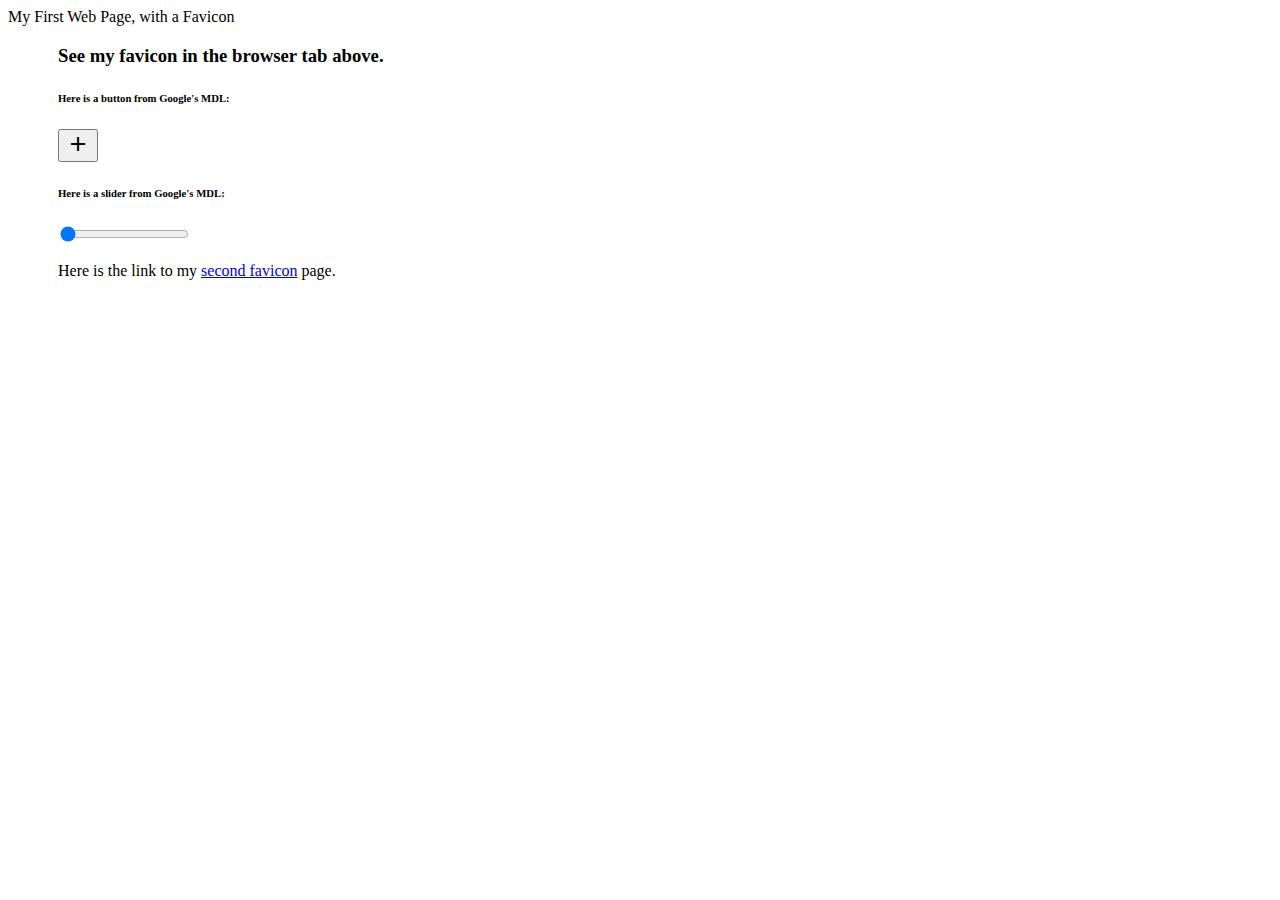
==== index.html @ e66542b3 "Code" ====
<!DOCTYPE html>
<!-- Unit1-06-HTML-Favicon -->
<html lang="en-ca">
  <head>
    <meta charset="utf-8">
    <meta name="description" content="My first webpage, with a favicon">
    <meta name="keywords" content="immaculata, ics2o">
    <meta name="author" content="Ms Raffin">
    <meta name="viewport" content="width=device-width, initial-scale=1.0">
		<!-- For the favicon on this page -->
    <link rel="apple-touch-icon" sizes="180x180" href="./fav_index/apple-touch-icon.png">
    <link rel="icon" type="image/png" sizes="32x32" href="./fav_index/favicon-32x32.png">
    <link rel="icon" type="image/png" sizes="16x16" href="./fav_index/favicon-16x16.png">
    <link rel="manifest" href="./fav_index/site.webmanifest">

		<!-- To use Google's MDL -->
    <link rel="stylesheet" href="https://fonts.googleapis.com/icon?family=Material+Icons">
    <link rel="stylesheet" href="https://code.getmdl.io/1.3.0/material.red-yellow.min.css" />
    <title>My First Web Page, with a Favicon</title>
  </head>
  <body>
		<!-- To use Google's MDL -->
		<script defer src="https://code.getmdl.io/1.3.0/material.min.js"></script>
		
		<div class = "mdl-layout mdl-js-layout mdl-layout--fixed-header">
			
			<!-- Web page header -->
	    <header class = "mdl-layout__header">
	      <div class = "mdl-layout__header-row">      
	        <span class = "mdl-layout-title">My First Web Page, with a Favicon</span>          
	      </div>       
	    </header>
			
			<!-- Container for web page content -->
	    <main class = "mdl-layout__content" style = "padding-left:50px">
				
		    <h3>See my favicon in the browser tab above.</h3>	
				
				<!-- Colored FAB button with ripple -->
				<h6>Here is a button from Google's MDL:</h6>
				<button class="mdl-button mdl-js-button mdl-button--fab mdl-js-ripple-effect mdl-button--colored">
  <i class="material-icons">add</i>
</button>

        <!-- Default Slider -->
        <h6>Here is a slider from Google's MDL:</h6>
<input class="mdl-slider mdl-js-slider" type="range"
  min="0" max="100" value="0" tabindex="0">
				<br>
		    <p>
		      Here is the link to my <a href="https://getmdl.io/index.html">second favicon</a> page.
		    </p>
			</main>
		</div>
  </body>
</html>
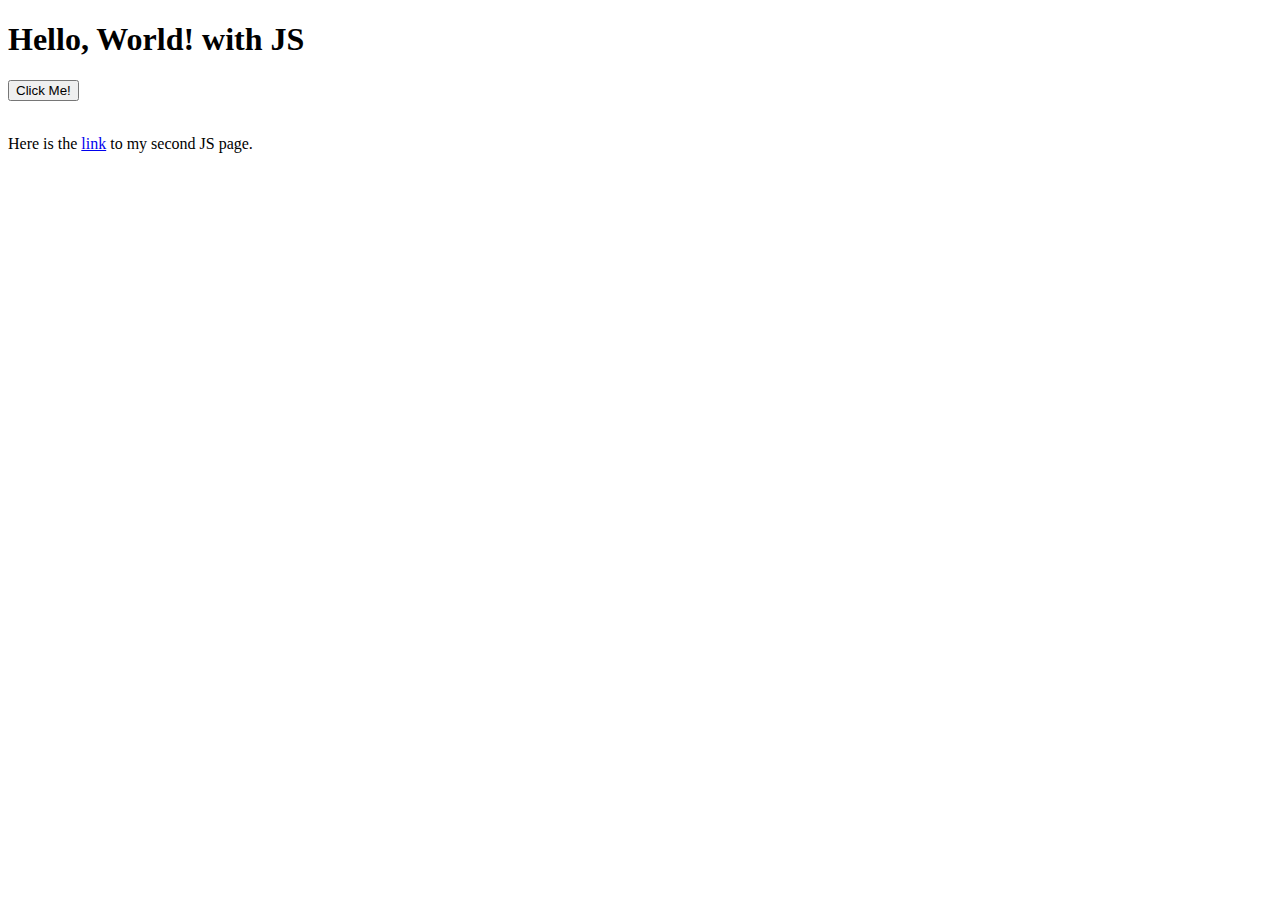
==== commit 512c08cd: "Code" ====
--- a/index.html
+++ b/index.html
@@ -1,56 +1,39 @@
 <!DOCTYPE html>
-<!-- Unit1-06-HTML-Favicon -->
-<html lang="en-ca">
+<html>
   <head>
     <meta charset="utf-8">
-    <meta name="description" content="My first webpage, with a favicon">
+    <meta name="description" content="My First Web Page, with JavaScript">
     <meta name="keywords" content="immaculata, ics2o">
     <meta name="author" content="Ms Raffin">
     <meta name="viewport" content="width=device-width, initial-scale=1.0">
-		<!-- For the favicon on this page -->
+		<!-- Favicon -->
     <link rel="apple-touch-icon" sizes="180x180" href="./fav_index/apple-touch-icon.png">
     <link rel="icon" type="image/png" sizes="32x32" href="./fav_index/favicon-32x32.png">
     <link rel="icon" type="image/png" sizes="16x16" href="./fav_index/favicon-16x16.png">
     <link rel="manifest" href="./fav_index/site.webmanifest">
-
-		<!-- To use Google's MDL -->
+		<!-- Google's MDL -->
+		<link rel="stylesheet" href="https://fonts.googleapis.com/icon?family=Material+Icons">
+		<link rel="stylesheet" href="https://code.getmdl.io/1.3.0/material.pink-deep_purple.min.css" />
+    <!-- To use Google's MDL -->
     <link rel="stylesheet" href="https://fonts.googleapis.com/icon?family=Material+Icons">
     <link rel="stylesheet" href="https://code.getmdl.io/1.3.0/material.red-yellow.min.css" />
-    <title>My First Web Page, with a Favicon</title>
+    <title>My First Webpage, with JavaScript</title>
   </head>
   <body>
-		<!-- To use Google's MDL -->
 		<script defer src="https://code.getmdl.io/1.3.0/material.min.js"></script>
-		
-		<div class = "mdl-layout mdl-js-layout mdl-layout--fixed-header">
-			
-			<!-- Web page header -->
-	    <header class = "mdl-layout__header">
-	      <div class = "mdl-layout__header-row">      
-	        <span class = "mdl-layout-title">My First Web Page, with a Favicon</span>          
-	      </div>       
-	    </header>
-			
-			<!-- Container for web page content -->
-	    <main class = "mdl-layout__content" style = "padding-left:50px">
-				
-		    <h3>See my favicon in the browser tab above.</h3>	
-				
-				<!-- Colored FAB button with ripple -->
-				<h6>Here is a button from Google's MDL:</h6>
-				<button class="mdl-button mdl-js-button mdl-button--fab mdl-js-ripple-effect mdl-button--colored">
-  <i class="material-icons">add</i>
-</button>
-
-        <!-- Default Slider -->
-        <h6>Here is a slider from Google's MDL:</h6>
-<input class="mdl-slider mdl-js-slider" type="range"
-  min="0" max="100" value="0" tabindex="0">
-				<br>
-		    <p>
-		      Here is the link to my <a href="https://getmdl.io/index.html">second favicon</a> page.
-		    </p>
-			</main>
-		</div>
+    <script>
+      function myButtonClicked() {
+        alert("I also like Canada!")
+      }
+    </script>
+    <h1>Hello, World! with JS</h1>
+		<!-- Colored raised button -->
+		<button onclick="myButtonClicked()" class="mdl-button mdl-js-button mdl-button--raised mdl-button--colored">
+		  Click Me!
+		</button>
+		<br></br>
+    <p>
+      Here is the <a href = "https://imh.ocsb.ca/">link</a> to my second JS page</a>.
+    </p>
   </body>
-</html>
+</html>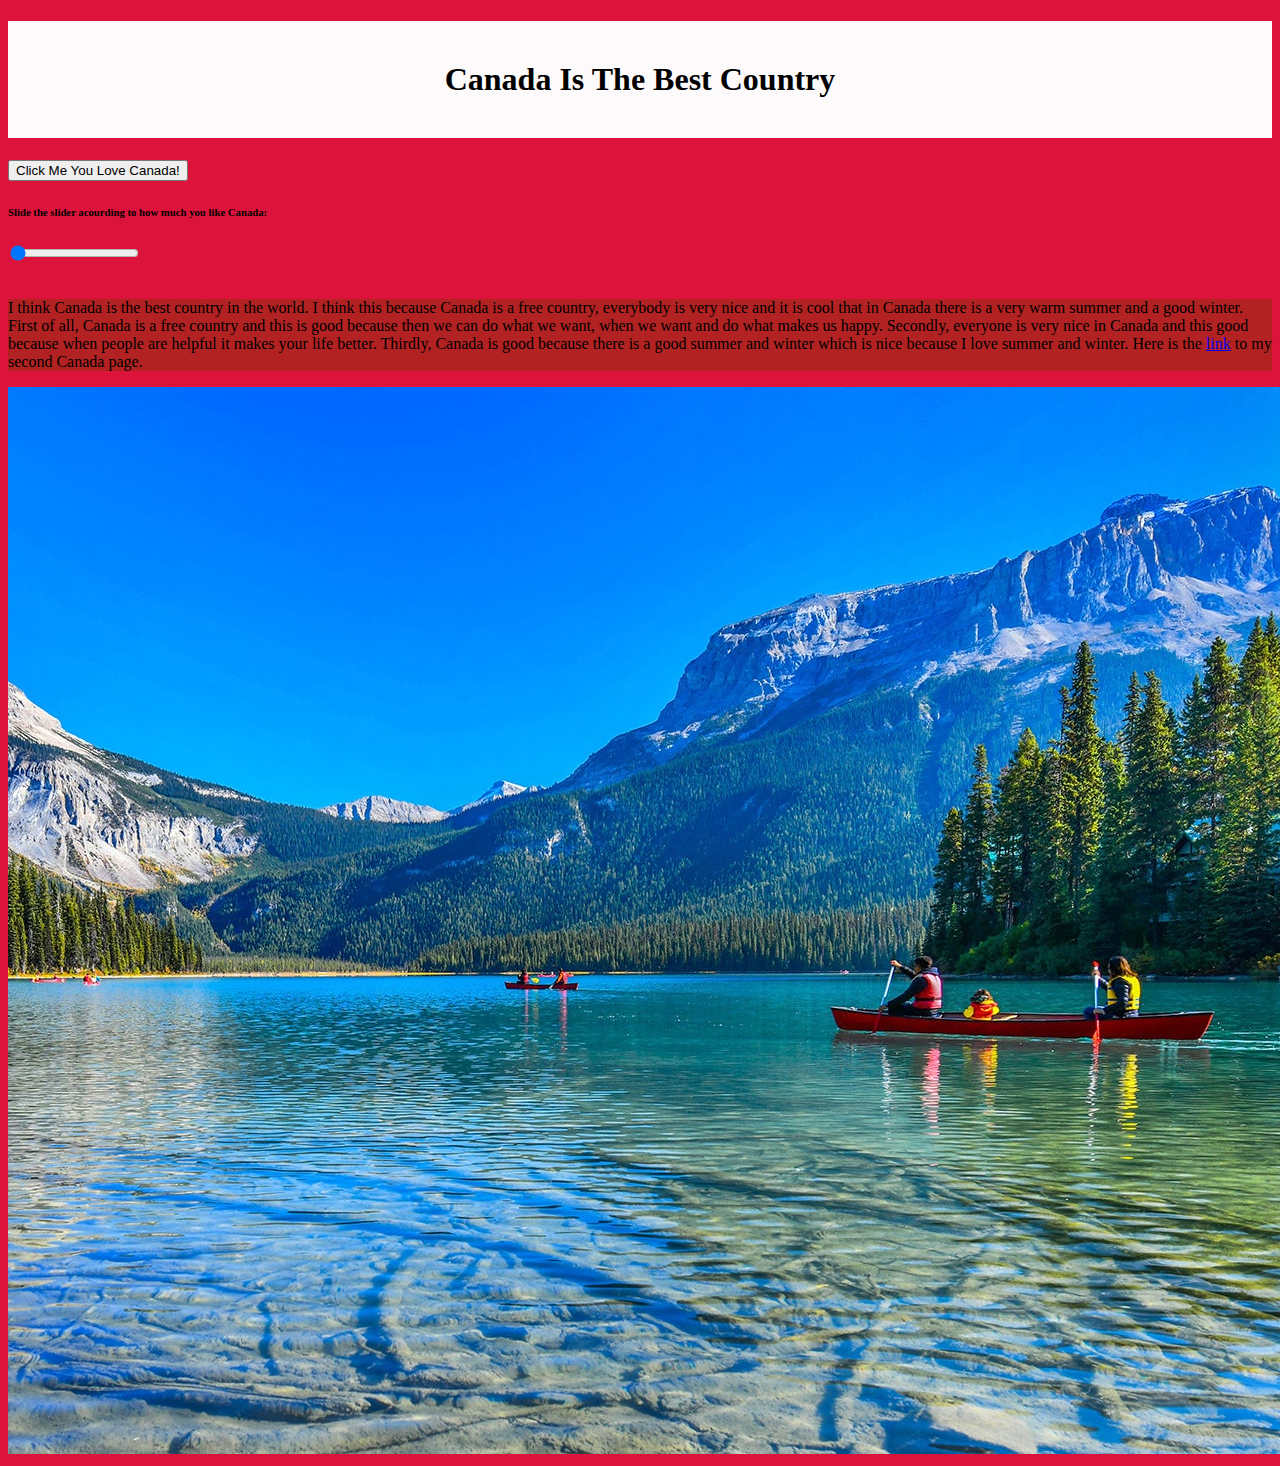
==== commit 1e04d61d: "Code" ====
--- a/index.html
+++ b/index.html
@@ -17,7 +17,8 @@
     <!-- To use Google's MDL -->
     <link rel="stylesheet" href="https://fonts.googleapis.com/icon?family=Material+Icons">
     <link rel="stylesheet" href="https://code.getmdl.io/1.3.0/material.red-yellow.min.css" />
-    <title>My First Webpage, with JavaScript</title>
+    <link rel="stylesheet" href="./css/style.css">
+    <title>Why Canada Is The Best Country</title>
   </head>
   <body>
 		<script defer src="https://code.getmdl.io/1.3.0/material.min.js"></script>
@@ -26,14 +27,20 @@
         alert("I also like Canada!")
       }
     </script>
-    <h1>Hello, World! with JS</h1>
+    <h1>Canada Is The Best Country</h1>
 		<!-- Colored raised button -->
 		<button onclick="myButtonClicked()" class="mdl-button mdl-js-button mdl-button--raised mdl-button--colored">
-		  Click Me!
+		  Click Me You Love Canada!
 		</button>
+     <!-- Default Slider -->
+        <h6>Slide the slider acourding to how much you like Canada:</h6>
+<input class="mdl-slider mdl-js-slider" type="range"
+  min="0" max="100" value="0" tabindex="0">
 		<br></br>
     <p>
-      Here is the <a href = "https://imh.ocsb.ca/">link</a> to my second JS page</a>.
+      I think Canada is the best country in the world. I think this because Canada is a free country, everybody is very nice and it is cool that in Canada there is a very warm summer and a good winter. 
+      First of all, Canada is a free country and this is good because then we can do what we want, when we want and do what makes us happy. Secondly, everyone is very nice in Canada and this good because when people are helpful it makes your life better. Thirdly, Canada is good because there is a good summer and winter which is nice because I love summer and winter. Here is the <a href = "https://imh.ocsb.ca/">link</a> to my second Canada page</a>.
     </p>
+    <center></center><img src="./images/59ccdda7-73f8-4f79-9b75-4eba8e4c7dfe.jpg"></center>
   </body>
 </html>--- a/css/style.css
+++ b/css/style.css
@@ -0,0 +1,19 @@
+/* Created by: Samuel Carlson
+* Created on: Feb 2022
+*This CSS file defines style for index.html
+*ICS2O-Unit1-04-HTML-CSS
+*/
+
+body {
+  background-color: Crimson;
+  }
+h1 {
+  background-color: rgb(252, 250, 250);
+  color: hsl(223°, 84%, 68%);
+  padding: 40px;
+  text-align: center;
+}
+
+p {
+  background-color: #B22222
+}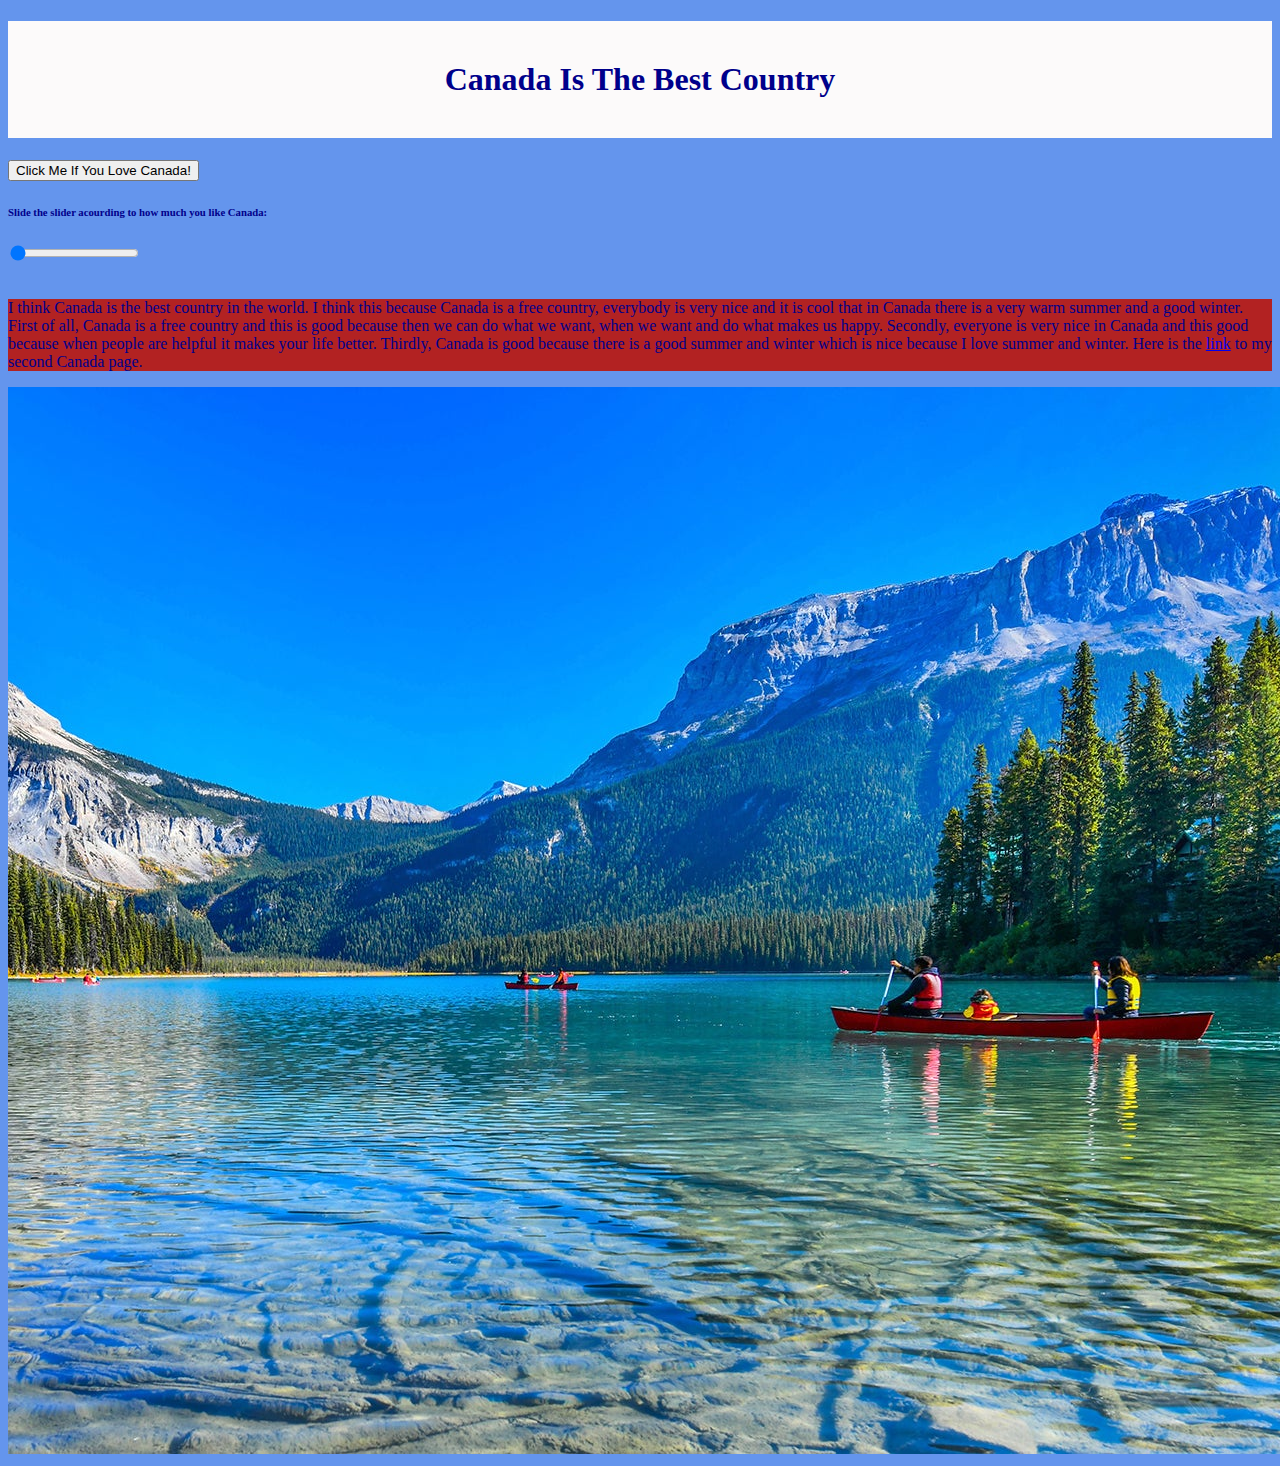
==== commit 8d320582: "Code" ====
--- a/index.html
+++ b/index.html
@@ -30,7 +30,7 @@
     <h1>Canada Is The Best Country</h1>
 		<!-- Colored raised button -->
 		<button onclick="myButtonClicked()" class="mdl-button mdl-js-button mdl-button--raised mdl-button--colored">
-		  Click Me You Love Canada!
+		  Click Me If You Love Canada!
 		</button>
      <!-- Default Slider -->
         <h6>Slide the slider acourding to how much you like Canada:</h6>
@@ -39,8 +39,8 @@
 		<br></br>
     <p>
       I think Canada is the best country in the world. I think this because Canada is a free country, everybody is very nice and it is cool that in Canada there is a very warm summer and a good winter. 
-      First of all, Canada is a free country and this is good because then we can do what we want, when we want and do what makes us happy. Secondly, everyone is very nice in Canada and this good because when people are helpful it makes your life better. Thirdly, Canada is good because there is a good summer and winter which is nice because I love summer and winter. Here is the <a href = "https://imh.ocsb.ca/">link</a> to my second Canada page</a>.
+      First of all, Canada is a free country and this is good because then we can do what we want, when we want and do what makes us happy. Secondly, everyone is very nice in Canada and this good because when people are helpful it makes your life better. Thirdly, Canada is good because there is a good summer and winter which is nice because I love summer and winter. Here is the <a href = "./index2.html">link</a> to my second Canada page</a>.
     </p>
-    <center></center><img src="./images/59ccdda7-73f8-4f79-9b75-4eba8e4c7dfe.jpg"></center>
+    <center><img src="./images/59ccdda7-73f8-4f79-9b75-4eba8e4c7dfe.jpg"></center>
   </body>
 </html>--- a/css/style.css
+++ b/css/style.css
@@ -5,7 +5,7 @@
 */
 
 body {
-  background-color: Crimson;
+  background-color: CornflowerBlue;
   }
 h1 {
   background-color: rgb(252, 250, 250);
@@ -16,4 +16,10 @@
 
 p {
   background-color: #B22222
+}
+
+body {
+
+  color: darkblue;
+
 }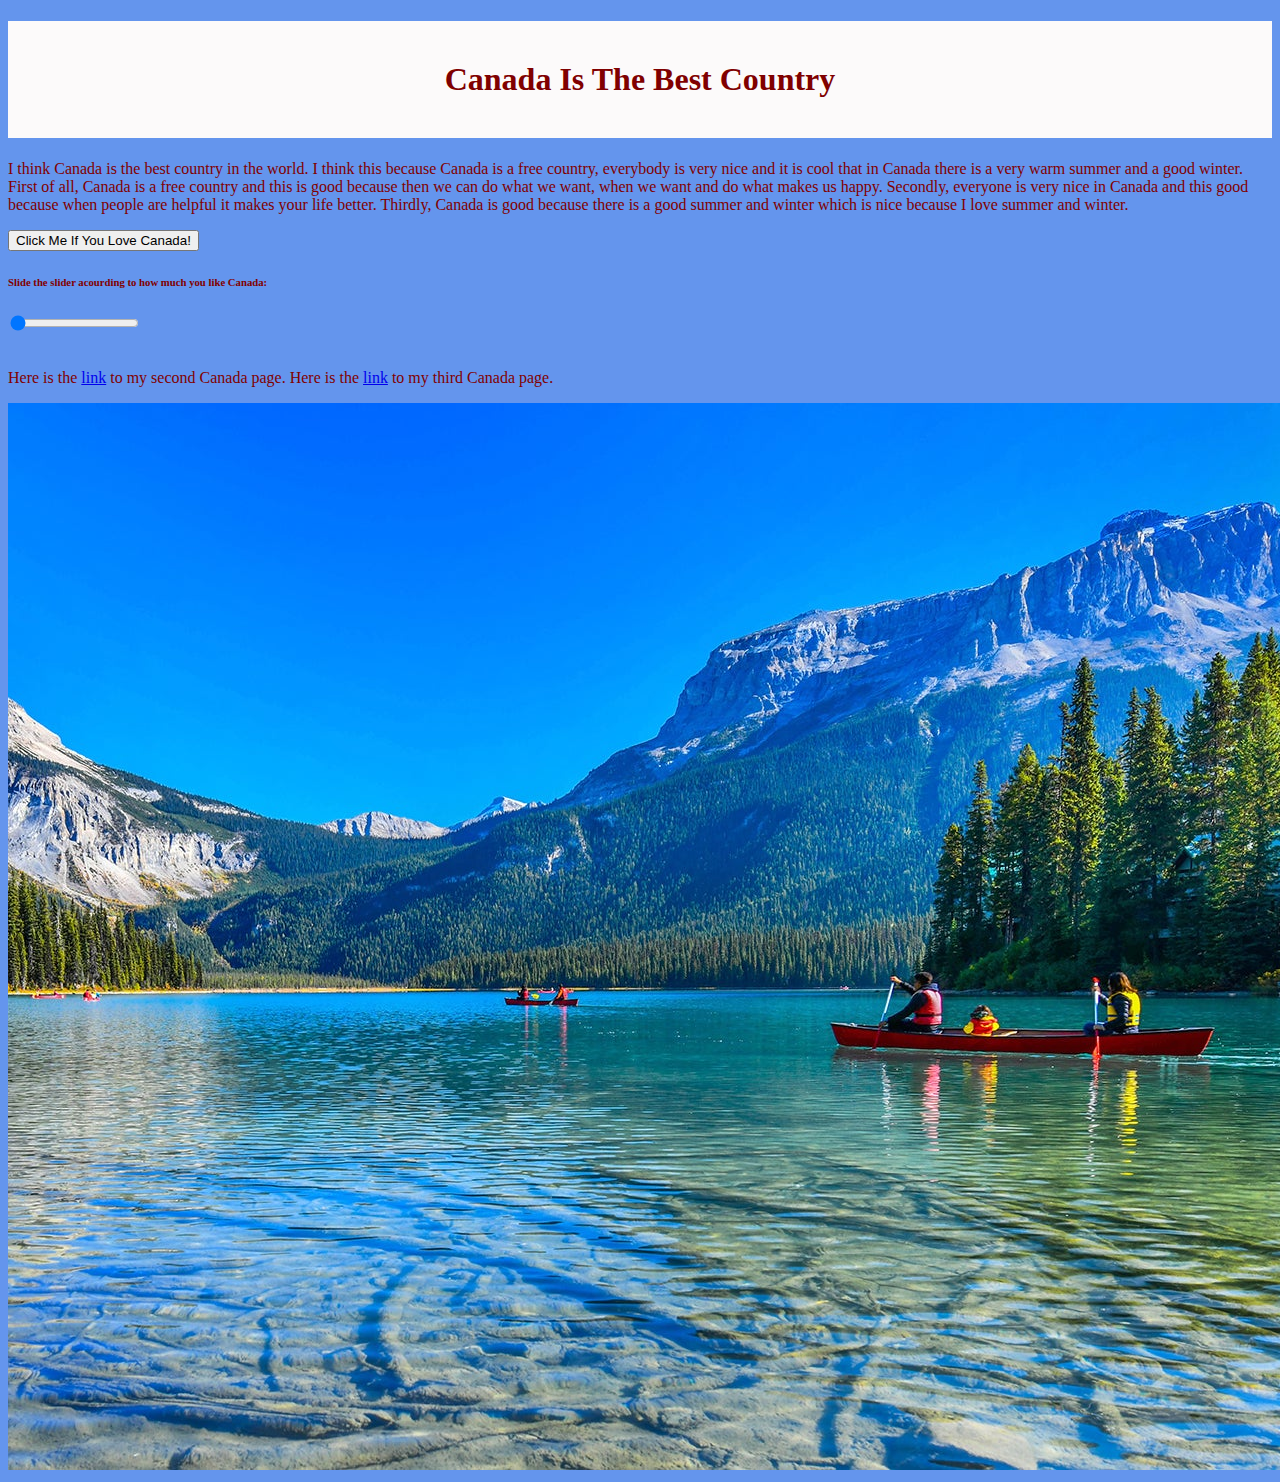
==== commit 64e09108: "Code." ====
--- a/index.html
+++ b/index.html
@@ -28,6 +28,10 @@
       }
     </script>
     <h1>Canada Is The Best Country</h1>
+    <p>
+      I think Canada is the best country in the world. I think this because Canada is a free country, everybody is very nice and it is cool that in Canada there is a very warm summer and a good winter. 
+      First of all, Canada is a free country and this is good because then we can do what we want, when we want and do what makes us happy. Secondly, everyone is very nice in Canada and this good because when people are helpful it makes your life better. Thirdly, Canada is good because there is a good summer and winter which is nice because I love summer and winter. 
+    </p>
 		<!-- Colored raised button -->
 		<button onclick="myButtonClicked()" class="mdl-button mdl-js-button mdl-button--raised mdl-button--colored">
 		  Click Me If You Love Canada!
@@ -38,8 +42,7 @@
   min="0" max="100" value="0" tabindex="0">
 		<br></br>
     <p>
-      I think Canada is the best country in the world. I think this because Canada is a free country, everybody is very nice and it is cool that in Canada there is a very warm summer and a good winter. 
-      First of all, Canada is a free country and this is good because then we can do what we want, when we want and do what makes us happy. Secondly, everyone is very nice in Canada and this good because when people are helpful it makes your life better. Thirdly, Canada is good because there is a good summer and winter which is nice because I love summer and winter. Here is the <a href = "./index2.html">link</a> to my second Canada page</a>.
+      Here is the <a href = "./index2.html">link</a> to my second Canada page</a>. Here is the <a href = "./index3.html">link</a> to my third Canada page</a>.
     </p>
     <center><img src="./images/59ccdda7-73f8-4f79-9b75-4eba8e4c7dfe.jpg"></center>
   </body>
--- a/css/style.css
+++ b/css/style.css
@@ -15,11 +15,11 @@
 }
 
 p {
-  background-color: #B22222
+  background-color: #6495ED
 }
 
 body {
 
-  color: darkblue;
+  color: Maroon;
 
 }